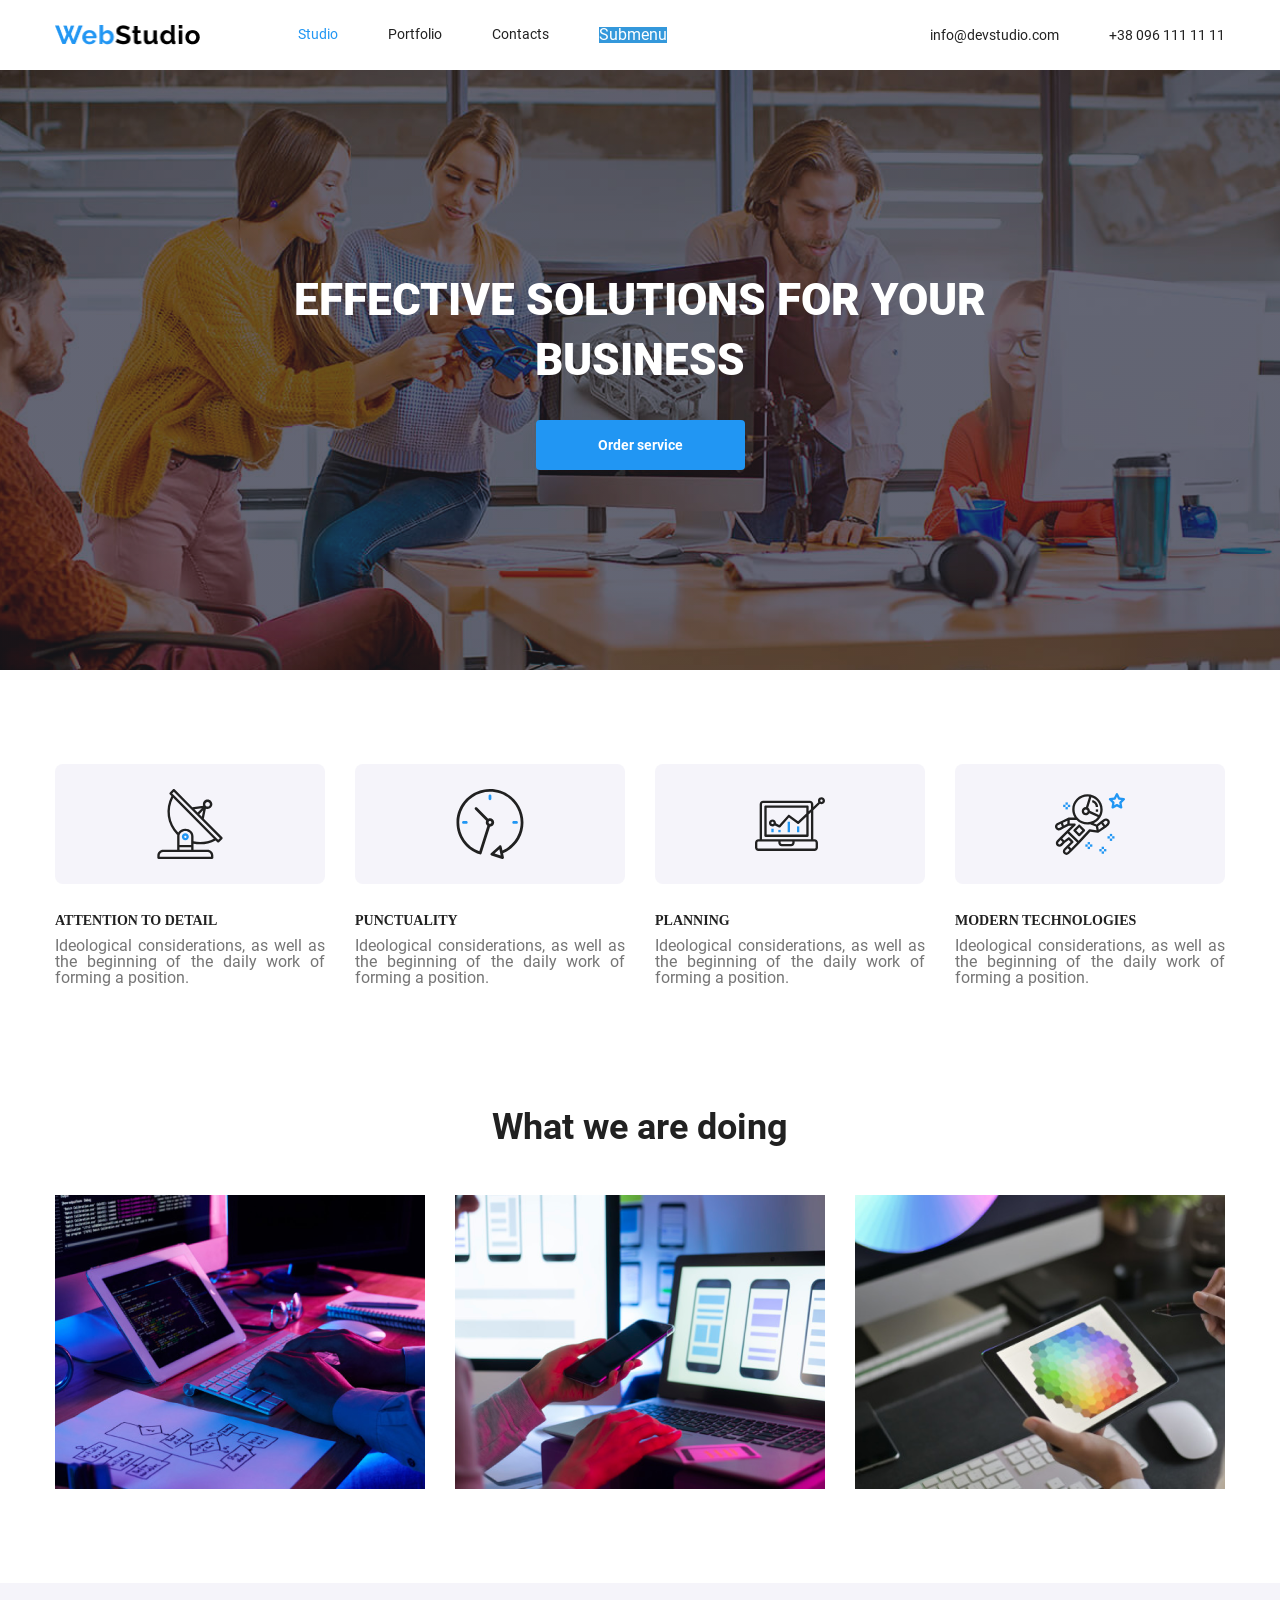
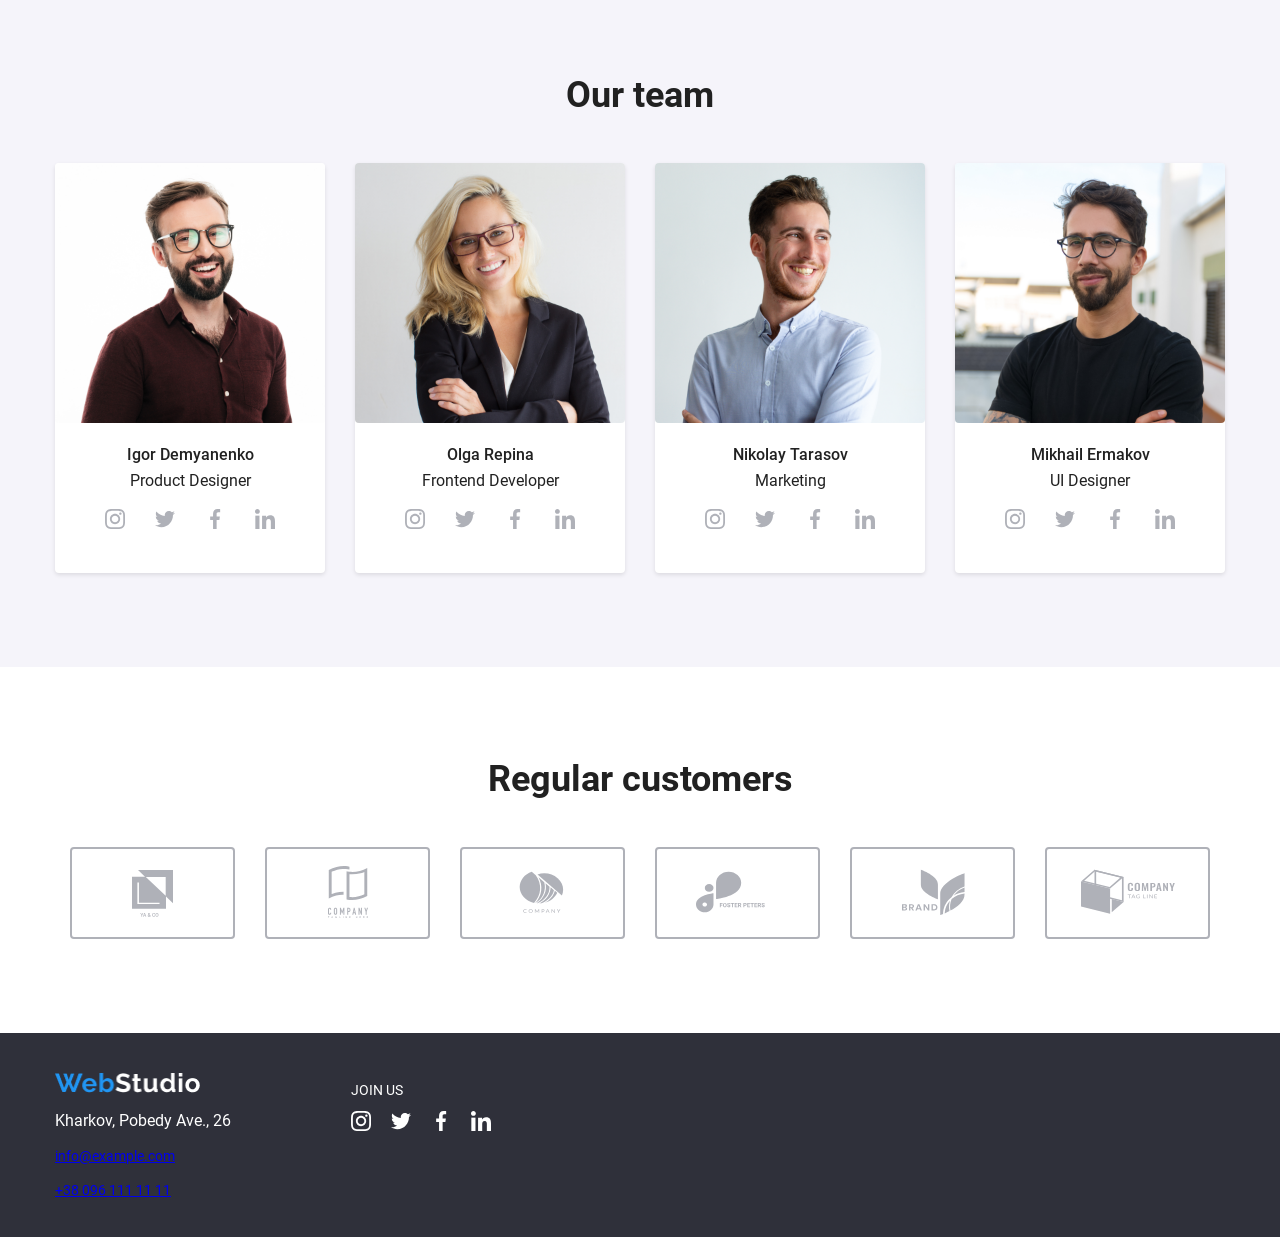
==== index.html @ 9ac404d4 "first commit" ====
<!DOCTYPE html>
<html lang="en">

<head>
    <meta charset="UTF-8">
    <meta name="viewport" content="width=device-width, initial-scale=1.0">
    <link rel="stylesheet" href="css/reset.css">
    <link rel="stylesheet" href="css/styles.css">
    <title>Web Studio site</title>
</head>

<body>
    <header class="header">
        <div class="container header-container">
            <!-- LOGO -->
            <a class="header-logo" href="#">
                <img src="img/logo-header.png" alt="Web Studio" width="144" height="20">
            </a>
            <!-- MENU -->
            <ul class="header-list">
                <li>
                    <a class="active" href="#">Studio</a>
                </li>
                <li>
                    <a href="portfolio.html">Portfolio</a>
                </li>
                <li>
                    <a href="#">Contacts</a>
                </li>
                <li class="menu-item">
                    <a href="#">Submenu</a>
                    <ul class="submenu">
                        <li><a href="#">Submenu item 1</a></li>
                        <li><a href="#">Submenu item 2</a></li>
                        <li><a href="#">Submenu item 3</a></li>
                        <li class="submenu-item-4">
                            <a href="#">Hover</a>
                            <ul class="submenu-left">
                                <li><a href="#">Item</a></li>
                            </ul>
                        </li>
                    </ul>
                </li>
            </ul>
            <!-- CONTACTS -->
            <div class="header-contacts">
                <a href="mailto:info@devstudio.com">info@devstudio.com</a>
                <a href="tel:+380961111111">+38 096 111 11 11</a>
            </div>
        </div>
    </header>

    <main>
        <!-- HERO -->
        <section class="hero">
            <div class="container hero-container">
                <h1 class="hero-title">Effective solutions for your business</h1>
                <a class="hero-btn btn" href="#">Order service</a>
            </div>
        </section>

        <!-- ABOUT -->
        <section class="about">
            <div class="container">
                <div class="about-cards">
                    <div class="about-card">
                        <h2 class="about-card-title">Attention to detail</h2>
                        <p class="about-card-desc">Ideological considerations, as well as the beginning of the daily
                            work of forming
                            a position.</p>
                    </div>
                    <div class="about-card">
                        <h2 class="about-card-title">Punctuality</h2>
                        <p class="about-card-desc">Ideological considerations, as well as the beginning of the daily
                            work of forming
                            a position.</p>
                    </div>
                    <div class="about-card">
                        <h2 class="about-card-title">Planning</h2>
                        <p class="about-card-desc">Ideological considerations, as well as the beginning of the daily
                            work of forming
                            a position.</p>
                    </div>
                    <div class="about-card">
                        <h2 class="about-card-title">Modern technologies</h2>
                        <p class="about-card-desc">Ideological considerations, as well as the beginning of the daily
                            work of forming
                            a position.</p>
                    </div>
                </div>
            </div>
        </section>

        <!--What we are doing-->
        <section class="activities">
            <div class="container">
            <h2 class="do-title">What we are doing</h2>
            <div class="activity-images">
                <div class="do-card"><img class="do-card-img" src="img/img1.png" alt="img1"></div>
                <div class="do-card"><img class="do-card-img" src="img/img2.png" alt="img2"></div>
                <div class="do-card"><img class="do-card-img" src="img/img3.png"  alt="img3"></div>
                </div>
            </div>
        </section>

            <!--Our team--> 
        <section class="team">
            <div class="container">
            <h2 class="team-title">Our team</h2>
            <div class="team-members">
                <div class="member">
                    <img src="img/team1.png" alt="team1"> <div>
                    <h4>Igor Demyanenko</h4>
                    <p>Product Designer</p> 
                        <ul class="team-icons">
                            <li>
                                <a class="instagram" href="https://instagram.com" target="_blank">
                                    <svg class="team-icn">
                                        <use href="img/sprites.svg#instagram-team1"></use>
                                    </svg>
                                </a>
                            </li>
                            <li>
                                <a class="twitter" href="https://twitter.com" target="_blank">
                                    <svg class="team-icn">
                                        <use href="img/sprites.svg#twiter-team2"></use>
                                    </svg>
                                </a>
                            </li>
                            <li>
                                <a class="facebook" href="https://facebook.com" target="_blank">
                                    <svg class="team-icn">
                                        <use href="img/sprites.svg#facebook-team3"></use>
                                    </svg>
                                </a>
                            </li>
                            <li>
                                <a class="linkedin" href="https://linkedin.com" target="_blank">
                                    <svg class="team-icn">
                                        <use href="img/sprites.svg#linkedin-team4"></use>
                                    </svg>
                                </a>
                            </li>
                        </ul>
                </div>
                </div>
                <div class="member">
                    <img src="img/team2.png" alt="team2">
                    <div>
                    <h4>Olga Repina</h4>
                    <p>Frontend Developer</p> 
                <ul class="team-icons">
                    <li>
                        <a class="instagram" href="https://instagram.com" target="_blank">
                            <svg class="team-icn">
                                <use href="img/sprites.svg#instagram-team1"></use>
                            </svg>
                        </a>
                    </li>
                    <li>
                        <a class="twitter" href="https://twitter.com" target="_blank">
                            <svg class="team-icn">
                                <use href="img/sprites.svg#twiter-team2"></use>
                            </svg>
                        </a>
                    </li>
                    <li>
                        <a class="facebook" href="https://facebook.com" target="_blank">
                            <svg class="team-icn">
                                <use href="img/sprites.svg#facebook-team3"></use>
                            </svg>
                        </a>
                    </li>
                    <li>
                        <a class="linkedin" href="https://linkedin.com" target="_blank">
                            <svg class="team-icn">
                                <use href="img/sprites.svg#linkedin-team4"></use>
                            </svg>
                        </a>
                    </li>
                </ul>
            </div>
                </div>
                <div class="member">
                    <img src="img/team3.png" alt="team3"> <div>
                    <h4>Nikolay Tarasov</h4>
                    <p>Marketing</p> 
                <ul class="team-icons">
                    <li>
                        <a class="instagram" href="https://instagram.com" target="_blank">
                            <svg class="team-icn">
                                <use href="img/sprites.svg#instagram-team1"></use>
                            </svg>
                        </a>
                    </li>
                    <li>
                        <a class="twitter" href="https://twitter.com" target="_blank">
                            <svg class="team-icn">
                                <use href="img/sprites.svg#twiter-team2"></use>
                            </svg>
                        </a>
                    </li>
                    <li>
                        <a class="facebook" href="https://facebook.com" target="_blank">
                            <svg class="team-icn">
                                <use href="img/sprites.svg#facebook-team3"></use>
                            </svg>
                        </a>
                    </li>
                    <li>
                        <a class="linkedin" href="https://linkedin.com" target="_blank">
                            <svg class="team-icn">
                                <use href="img/sprites.svg#linkedin-team4"></use>
                            </svg>
                        </a>
                    </li>
                </ul>
            </div>
                </div>
                <div class="member">
                    <img src="img/team4.png" alt="team4"> <div>
                    <h4>Mikhail Ermakov</h4>
                    <p>UI Designer</p> 
                <ul class="team-icons">
                    <li>
                        <a class="instagram" href="https://instagram.com" target="_blank">
                            <svg class="team-icn">
                                <use href="img/sprites.svg#instagram-team1"></use>
                            </svg>
                        </a>
                    </li>
                    <li>
                        <a class="twitter" href="https://twitter.com" target="_blank">
                            <svg class="team-icn">
                                <use href="img/sprites.svg#twiter-team2"></use>
                            </svg>
                        </a>
                    </li>
                    <li>
                        <a class="facebook" href="https://facebook.com" target="_blank">
                            <svg class="team-icn">
                                <use href="img/sprites.svg#facebook-team3"></use>
                            </svg>
                        </a>
                    </li>
                    <li>
                        <a class="linkedin" href="https://linkedin.com" target="_blank">
                            <svg class="team-icn">
                                <use href="img/sprites.svg#linkedin-team4"></use>
                            </svg>
                        </a>
                    </li>
                </ul>
            </div>
                </div>
            </div>
            </div>
        </section>

        <!--Our customers-->
        <section class="customers">
            <div class="container-customers">
                <h2 class="customers-title">Regular customers</h2>
                <div class="icons">
                <div class="icon"><svg class="customer-icn"><use href="img/sprites.svg#customer1"></use>
                </svg> </div>
                <div class="icon"><svg class="customer-icn"><use href="img/sprites.svg#customer2"></use>
                </svg> </div>
                <div class="icon"><svg class="customer-icn"><use href="img/sprites.svg#customer3"></use>
                </svg> </div>
                <div class="icon"><svg class="customer-icn"><use href="img/sprites.svg#customer4"></use>
                </svg> </div>
                <div class="icon"><svg class="customer-icn"><use href="img/sprites.svg#customer5"></use>
                </svg> </div>
                <div class="icon"><svg class="customer-icn"><use href="img/sprites.svg#customer6"></use>
                </svg> </div>
                </div>
            </div>
        </section>

    </main>
</body>
<!--footer-->
<footer>
    <div class="footer-container container">
    <div class="footer-content-container">
        <img src="img/logo-footer.png" alt="logo-footer">
        <p>Kharkov, Pobedy Ave., 26</p>
        <a href="mailto:info@example.com">info@example.com</a>
        <a href="tel:+380961111111">+38 096 111 11 11</a>
    </div>
    <div class="svg-footer">
        <h2 class="icon-title"> JOIN US </h2>
        <ul class="footer-icons">
            <li>
                <a class="instagram" href="https://instagram.com" target="_blank">
                    <svg class="footer-icn">
                        <use href="img/sprites.svg#instagram-team1"></use>
                    </svg>
                </a>
            </li>
            <li>
                <a class="twitter" href="https://twitter.com" target="_blank">
                    <svg class="footer-icn">
                        <use href="img/sprites.svg#twiter-team2"></use>
                    </svg>
                </a>
            </li>
            <li>
                <a class="facebook" href="https://facebook.com" target="_blank">
                    <svg class="footer-icn">
                        <use href="img/sprites.svg#facebook-team3"></use>
                    </svg>
                </a>
            </li>
            <li>
                <a class="linkedin" href="https://linkedin.com" target="_blank">
                    <svg class="footer-icn">
                        <use href="img/sprites.svg#linkedin-team4"></use>
                    </svg>
                </a>
            </li>
        </ul>
    </div>
    </div>
</footer>
</html>
---- css/styles.css ----
@import url('reset.css');

/* GLOBAL CLASSES */
body {
    color: #212121;
    font-size: 14px;
}

.container {
    max-width: 1200px;
    margin: 0 auto;
    padding: 0 15px;
}

.btn {
    display: inline-block;
    padding: 18px 62px;
    text-decoration: none;
    color: #fff;
    background: #2196F3;
    border-radius: 4px;
    cursor: pointer;
    border: 0;
}

/* HEADER */
.header {
    padding: 25px 0;
    font-family: 'Roboto';
    font-weight: 500;
}

.header a {
    text-decoration: none;
    color: #212121;
}

.header a:hover {
    color: #2196F3;
}

.header a.active {
    color: #2196F3;
}

.header-container {
    display: flex;
    align-items: center;
}

.header-logo {
    margin-right: 98px;
}

.header-list {
    display: flex;
    gap: 50px;
}

.header-contacts {
    margin-left: auto;
    display: flex;
    gap: 50px;
}

.menu-item {
    position: relative;
}

.menu-item > a {
    display: block;
    background-color: #3498db;
    color: white;
    font-size: 16px;
}

.submenu {
    display: none;
    position: absolute;
    top: 100%;
    left: 0;
    background-color: #f1f1f1;
    list-style-type: none;
    padding: 10px 0;
    margin: 0;
    min-width: 160px;
    box-shadow: 0px 8px 16px rgba(0, 0, 0, 0.2);
}

.submenu li a {
    display: block;
    padding: 10px 20px;
    color: #333;
    text-decoration: none;
}

.submenu li a:hover {
    background-color: #ddd;
}

.menu-item:hover .submenu {
    display: block;
}

.submenu-item-4 {
    position: relative;
}

.submenu-item-4:hover .submenu-left {
    display: block;
}

.submenu-left {
    display: none;
    position: absolute;
    top: 0;
    left: -160px;
    background-color: #f1f1f1;
    list-style-type: none;
    padding: 10px 1;
    min-width: 160px;
    box-shadow: 0px 8px 16px rgba(0, 0, 0, 0.2);
}

.submenu-left li a {
    display: block;
    padding: 10px 20px;
    color: #333;
    text-decoration: none;
}


/* HERO */

.hero {
    height: 600px;
    background: linear-gradient(rgba(47, 48, 58, .4), rgba(47, 48, 58, .4)), url(../img/background.png) no-repeat center/cover;
    color: #fff;
    display: flex;
    align-items: center;
}

.hero-container {
    text-align: center;
}

.hero-title {
    font-family: 'Roboto';
    font-weight: 900;
    font-size: 44px;
    font-weight: 900;
    line-height: 60px;
    text-transform: uppercase;
    width: 700px;
    margin-bottom: 30px;
}

.hero-btn {
    font-family: 'Roboto';
    font-weight: 700;
}
/* ABOUT */
.about {
    padding: 94px 0;
}

.about-cards {
    display: flex;
    gap: 30px;
    height: 251px;
}

.about-card-title {
    font-weight: 700;
    margin-bottom: 10px;
    text-transform: uppercase;
}

.about-card-desc {
    color: #757575;
    text-align: justify;
}

.about-card {
    flex: 1 1 25%;
    position: relative;
    padding-top: 150px;
}

.about-card::before {
    content: '';
    position: absolute;
    inset: 0;
    height: 120px;
    border-radius: 8px;
    margin-bottom: 20px;
    background: #F5F4FA url(../img/antenna\ 1.svg) no-repeat 50% / 70px 70px;
}

.about-card:nth-child(2)::before {
    background-image: url(../img/clock\ 1.svg);
}

.about-card:nth-child(3)::before {
    background-image: url(../img/diagram\ 1.svg)
}

.about-card:nth-child(4)::before {
    background-image: url(../img/astronaut\ 1.svg);
}

/* What we are doing section */
.activities {
    padding: 0 0 94px;
}

.do-title {
    margin-bottom: 50px;
    text-align: center;
    font-family: 'Roboto';
    font-weight: 700;
    font-size: 36px;
}

.activity-images {
    display: flex;
    gap: 30px;
}

.do-card {
flex: 1 1 30%;
}

.do-card-img {
width: 100%;
height: 294px;
object-fit: cover;
}

/* Our team section */
.team {
    background-color: #F5F4FA;
    padding: 94px 0;
}

.team-title {
        margin-bottom: 50px;
        text-align: center;
        font-family: 'Roboto';
        font-weight: 700;
        font-size: 36px;
}

.team-members {
    display: flex;
    gap: 30px;
}

.member div {
    padding: 24px;
}

.member {
    text-align: center;
    background-color: #fff;
    box-shadow: 0 2px 4px rgba(0, 0, 0, 0.1);
    flex: 1 1 20%;
    gap: 20px;
    border-radius: 4px;
}

.member img {
    width: 100%;
    height: 260px;
    object-fit: cover;
    border-radius: 4px;
}

.member h4 {
        font-family: 'Roboto';
        font-weight: 500;
        font-size: 16px;
        margin: 0 0 18;
}

.member p {
    font-family: 'Roboto';
    font-weight: 400;
    font-size: 16px;
    padding-top: 10px;
    }

.team-icons {
    display: flex;
    gap: 30px;
    margin: 20px;
    justify-content: center;
}

.team-icn {
    display: block;
    width: 20px;
    height: 20px;
    fill: #AFB1B8;
    transition: all .3s linear;
}

.team-icn:hover {
    fill: rgb(131, 131, 236);
}


/*customers*/
.customers{
    padding: 0 0 94px;
}

.container-customers {
    margin: 0 auto;
    padding: 0 15px;
    max-width: 1170px;
    justify-content: center;
    
}

.icons {
    gap: 30px;
    display: flex;
}

.icon {
    border: 2px solid #AFB1B8;
    height: 92px;
    flex: 1 1 15%;
    display: flex;
    justify-content: center;
    align-items: center;
    border-radius: 4px;
    transition: all .3s linear;
}

.customer-icn{
    fill: #AFB1B8;
    width: 106px;
    height: 60px;
    transition: all .3s linear;
}

.customer-icn:hover {
    fill: rgb(131, 131, 236);
}

.icon:hover {
    border-color: rgb(131, 131, 236);
}

.customers-title {
    margin-bottom: 50px;
    margin-top: 94px;
    text-align: center;
    font-family: 'Roboto';
    font-weight: 700;
    font-size: 36px;
}


/*
.icon{
    flex: 1 1 15%;
    height: 92px;
    background: url(../img/customer1.svg) no-repeat 50% / 106px 60px;
    border: 1px solid #AFB1B8;
    border-radius: 8px;
}

.icon:nth-child(2) {
    background: url(../img/customer2.svg) no-repeat 50% / 106px 60px;
}

.icon:nth-child(3) {
    background: url(../img/customer3.svg) no-repeat 50%;
}
.icon:nth-child(4) {
    background: url(../img/customer4.svg) no-repeat 50%;
}

.icon:nth-child(5) {
    background: url(../img/customer5.svg) no-repeat 50%;
}

.icon:nth-child(6) {
    background: url(../img/customer6.svg) no-repeat 50%;
}

.customers-title {
    margin-bottom: 50px;
    margin-top: 94px;
    text-align: center;
    font-family: 'Roboto';
    font-weight: 700;
    font-size: 36px;
}
*/
/* Footer */
footer {
    background-color: #2F303A ;
    color: #FFFFFF;
    padding: 40px 0;
}

.footer-container {
    display: flex;
    width: 100%;
    gap: 50px;
}

.footer-content-container {
    display: flex;
    flex-flow: column;
    gap: 20px;
}

.svg-footer {
    padding: 10px 70px;
}
.footer-icons {
    display: flex;
    gap: 20px;
}

.footer-icn {
    display: block;
    width: 20px;
    height: 20px;
    fill: white;
    transition: all .3s linear;
}

.footer-icn:hover {
    fill: rgb(131, 131, 236);
}




/*
.footer-icons li a {
    display: block;
    width: 44px;
    height: 44px;
}
background: url(../img//instagram-1-footer.svg) no-repeat 50%/44px;

.footer-icons li:nth-child(2) a {
    background: url(../img/twitter-footer.svg) no-repeat 50%/44px;
}

.footer-icons li:nth-child(3) a {
    background: url(../img/facebook-footer.svg) no-repeat 50%/44px;
}

.footer-icons li:nth-child(4) a {
    background: url(../img/linkedin-footer.svg) no-repeat 50%/44px;
}
*/

.icon-title {
    font-family: 'Roboto';
    font-weight: 400;
    font-size: 14px;
    margin-bottom: 14px;
}

a {
    align-self: flex-start;
}

img {
    width: 145px;
}

a, p {
    font-family: 'Roboto';
    font-weight: 400;
    font-size: 14px;
    gap: 20px;
}


/*second page*/

.main-portfolio {
    max-width: 1170px;
    margin: 40px auto;
    padding: 0 15px;
}

.menu-container {
    text-align: center;
}

.menu-btn {
    display: inline-block;
    padding: 18px 62px;
    text-decoration: none;
    color: #212121;
    background: #F5F4FA;
    border-radius: 4px;
    cursor: pointer;
    border: 0;
}

.all {
    display: inline-block;
    padding: 18px 62px;
    text-decoration: none;
    color: #fff;
    background: #2196F3;
    border-radius: 4px;
    cursor: pointer;
    border: 0;
}

/*portfolio cards*/

.cards {
    display: flex;
    flex-wrap: wrap;
    justify-content: space-between;
    gap: 20px;
}

.card {
    background-color: #fff;
    box-shadow: 0 4px 6px rgba(0, 0, 0, 0.1);
    padding: 15px;
    flex: 1 1 calc(33.333% - 20px);
    box-sizing: border-box;
    position: relative;
}

.portfolio-img img {
    display: block;
    width: 100%;
    height: auto;
}

.card-text {
    padding: 10px;
}

h4 {
    font-family: 'Roboto';
    font-weight: 700;
    font-size: 18px;
}

p {
    font-family: 'Roboto';
    font-weight: 400;
    font-size: 16px;
}

.cards-title {
    height: 294px;
    background: rgba(33, 150, 243, 0.898);
    color: white;
    display: flex;
    justify-content: center;
    align-items: center;
    position: absolute;
    top: 0;
    left: 0;
    right: 0;
    opacity: 0;
    font-family: 'Roboto';
    font-weight: 400;
    font-size: 18px;
    padding: 24px;
}

.card:hover .cards-title {
    opacity: 1;
}
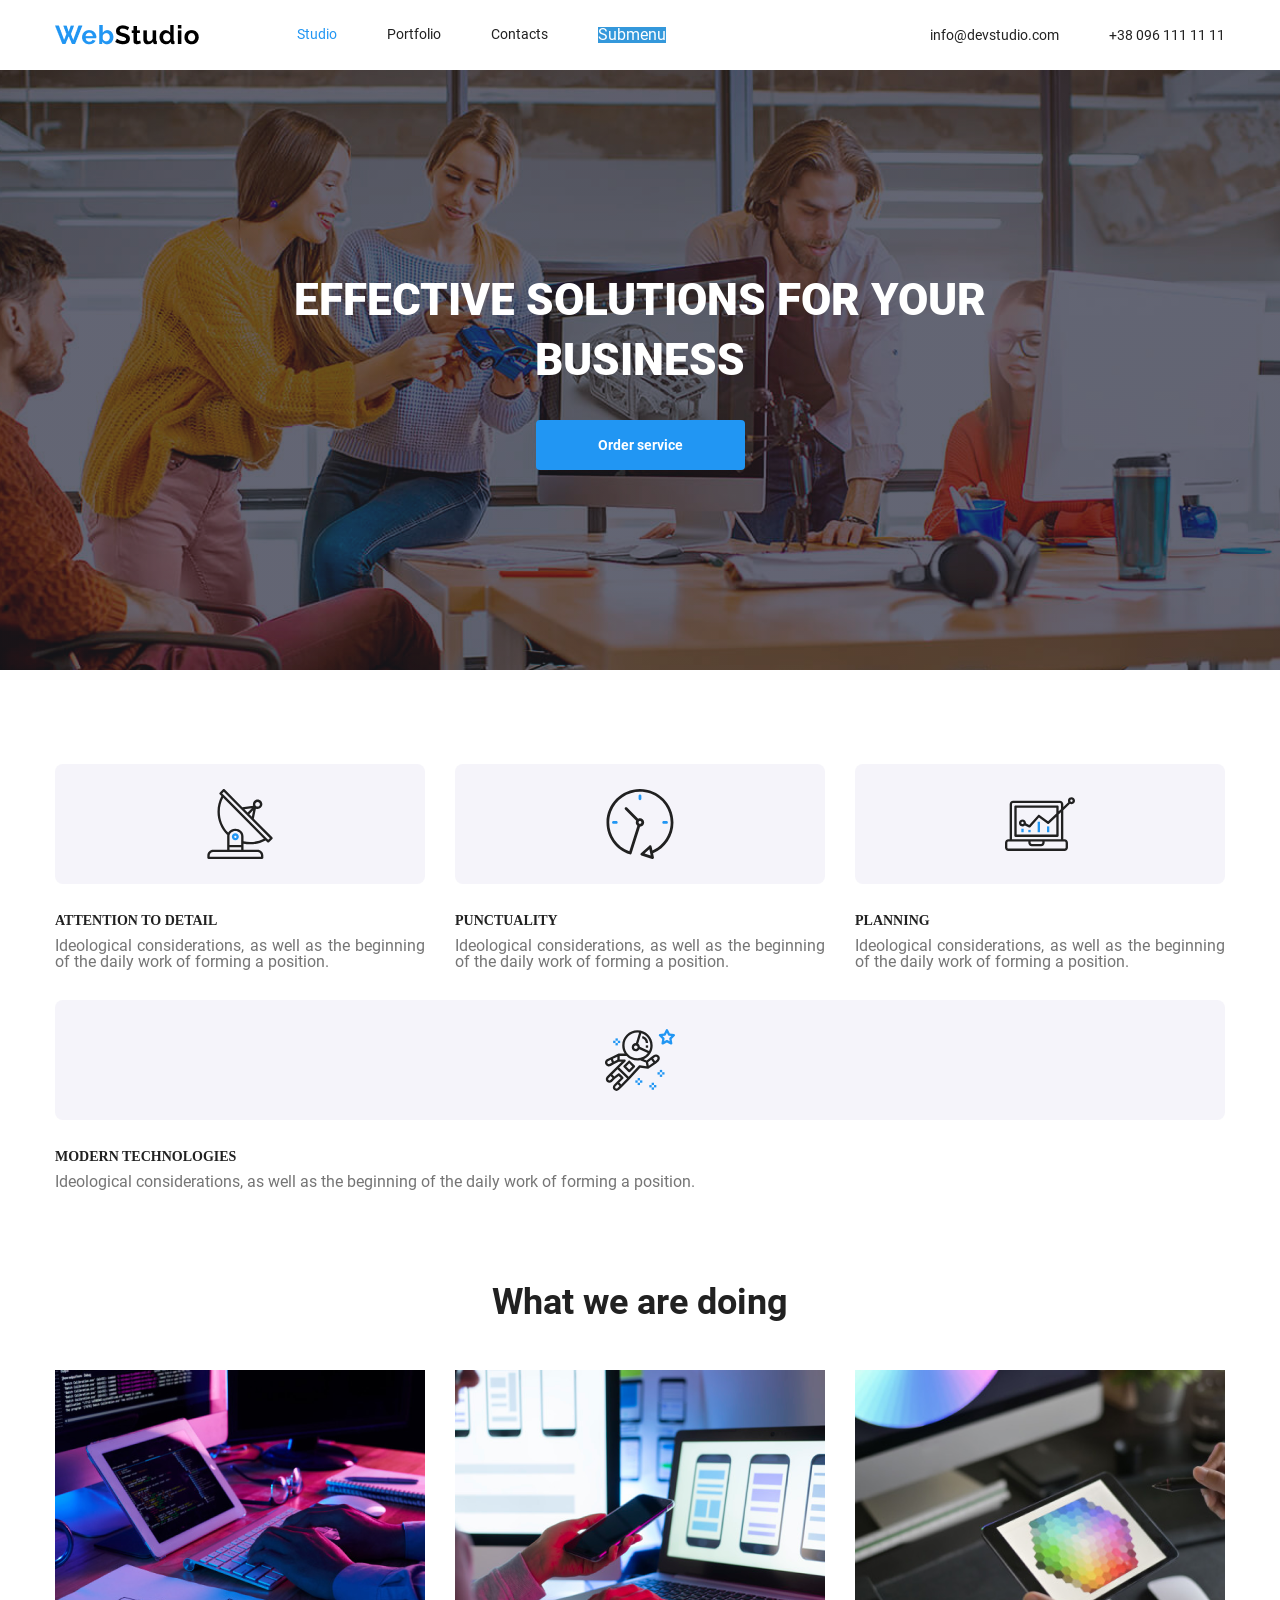
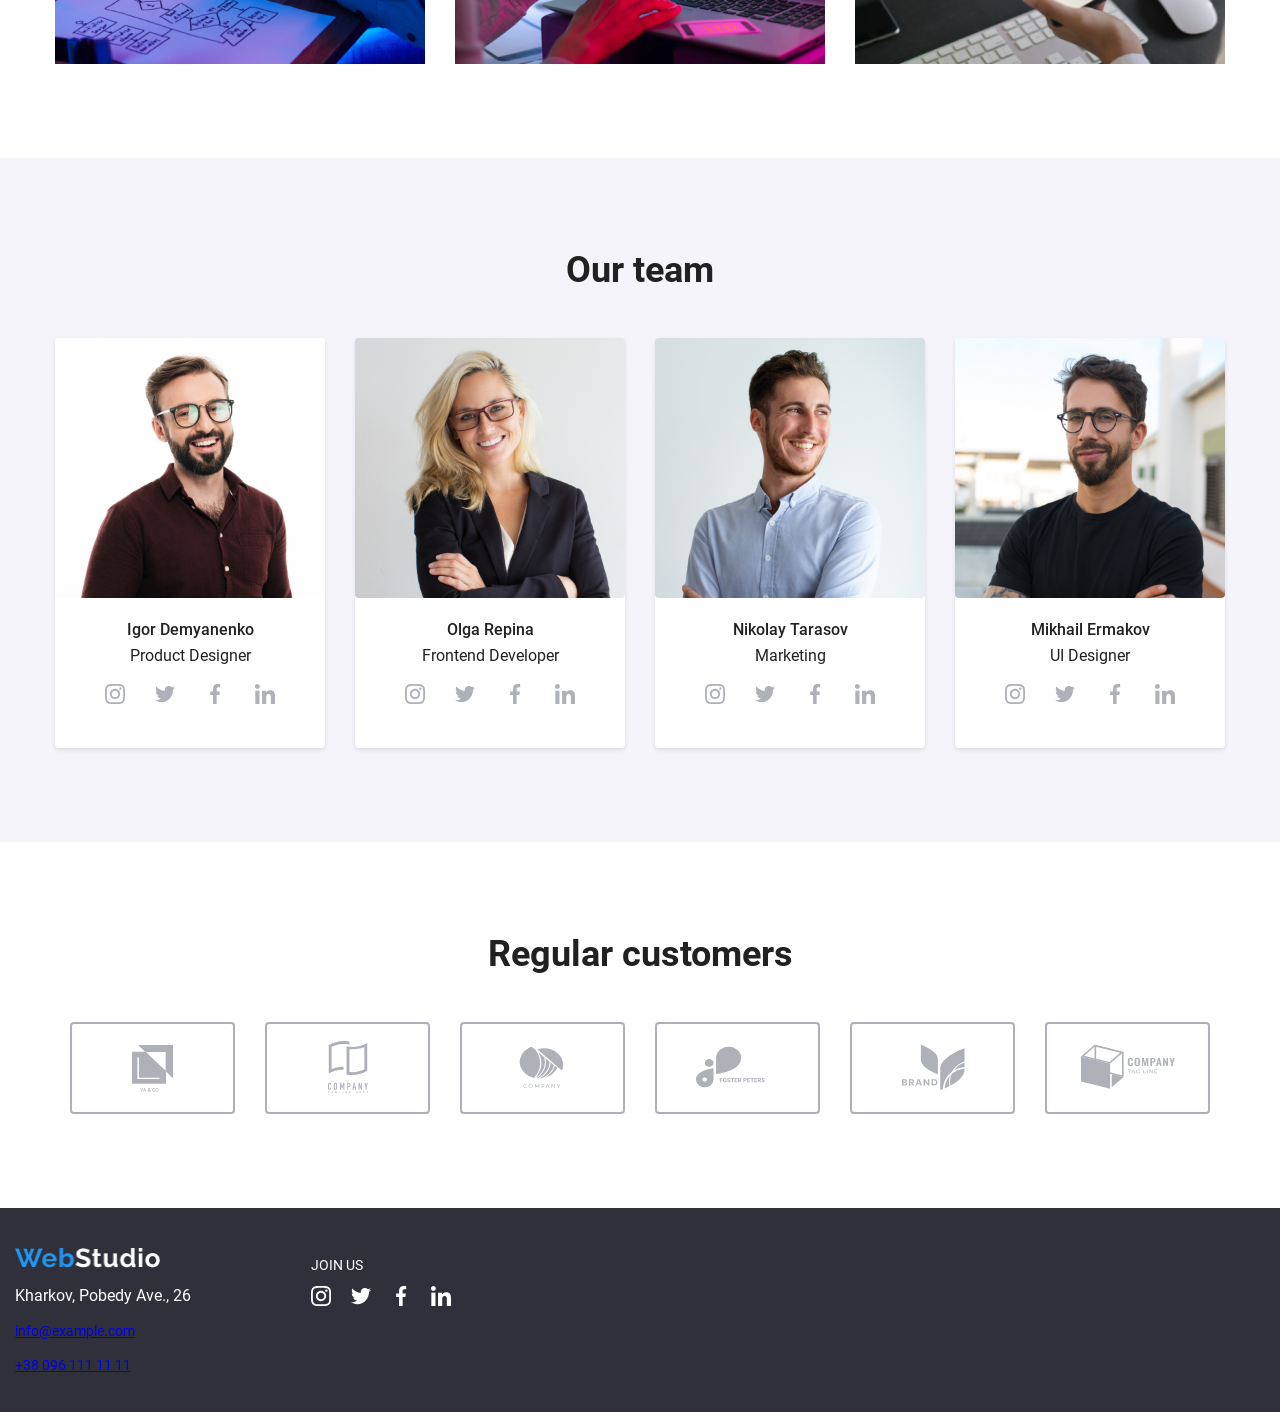
==== commit 3a82edb1: "commit" ====
--- a/index.html
+++ b/index.html
@@ -47,6 +47,10 @@
                 <a href="mailto:info@devstudio.com">info@devstudio.com</a>
                 <a href="tel:+380961111111">+38 096 111 11 11</a>
             </div>
+            <!--Burger-->
+            <div class="header-burger">
+                <span></span>
+            </div>
         </div>
     </header>
 
@@ -94,7 +98,7 @@
         <!--What we are doing-->
         <section class="activities">
             <div class="container">
-            <h2 class="do-title">What we are doing</h2>
+            <h2 class="do-title title">What we are doing</h2>
             <div class="activity-images">
                 <div class="do-card"><img class="do-card-img" src="img/img1.png" alt="img1"></div>
                 <div class="do-card"><img class="do-card-img" src="img/img2.png" alt="img2"></div>
@@ -106,7 +110,7 @@
             <!--Our team--> 
         <section class="team">
             <div class="container">
-            <h2 class="team-title">Our team</h2>
+            <h2 class="team-title title">Our team</h2>
             <div class="team-members">
                 <div class="member">
                     <img src="img/team1.png" alt="team1"> <div>
@@ -260,7 +264,7 @@
         <!--Our customers-->
         <section class="customers">
             <div class="container-customers">
-                <h2 class="customers-title">Regular customers</h2>
+                <h2 class="customers-title title">Regular customers</h2>
                 <div class="icons">
                 <div class="icon"><svg class="customer-icn"><use href="img/sprites.svg#customer1"></use>
                 </svg> </div>
--- a/css/styles.css
+++ b/css/styles.css
@@ -61,6 +61,10 @@
     margin-left: auto;
     display: flex;
     gap: 50px;
+}
+
+.header-burger {
+    display: none;
 }
 
 .menu-item {
@@ -151,7 +155,7 @@
     font-weight: 900;
     line-height: 60px;
     text-transform: uppercase;
-    width: 700px;
+    max-width: 700px;
     margin-bottom: 30px;
 }
 
@@ -167,7 +171,7 @@
 .about-cards {
     display: flex;
     gap: 30px;
-    height: 251px;
+    flex-wrap: wrap;
 }
 
 .about-card-title {
@@ -232,7 +236,7 @@
 }
 
 .do-card-img {
-width: 100%;
+max-width: 100%;
 height: 294px;
 object-fit: cover;
 }
@@ -244,11 +248,11 @@
 }
 
 .team-title {
-        margin-bottom: 50px;
-        text-align: center;
-        font-family: 'Roboto';
-        font-weight: 700;
-        font-size: 36px;
+    margin-bottom: 50px;
+    text-align: center;
+    font-family: 'Roboto';
+    font-weight: 700;
+    font-size: 36px;
 }
 
 .team-members {
@@ -270,17 +274,17 @@
 }
 
 .member img {
-    width: 100%;
+    max-width: 100%;
     height: 260px;
     object-fit: cover;
     border-radius: 4px;
 }
 
 .member h4 {
-        font-family: 'Roboto';
-        font-weight: 500;
-        font-size: 16px;
-        margin: 0 0 18;
+    font-family: 'Roboto';
+    font-weight: 500;
+    font-size: 16px;
+    margin: 0 0 18;
 }
 
 .member p {
@@ -299,7 +303,7 @@
 
 .team-icn {
     display: block;
-    width: 20px;
+    max-width: 20px;
     height: 20px;
     fill: #AFB1B8;
     transition: all .3s linear;
@@ -341,7 +345,7 @@
 
 .customer-icn{
     fill: #AFB1B8;
-    width: 106px;
+    max-width: 106px;
     height: 60px;
     transition: all .3s linear;
 }
@@ -410,7 +414,7 @@
 
 .footer-container {
     display: flex;
-    width: 100%;
+    max-width: 100%;
     gap: 50px;
 }
 
@@ -418,51 +422,30 @@
     display: flex;
     flex-flow: column;
     gap: 20px;
+    text-align: center;
 }
 
 .svg-footer {
     padding: 10px 70px;
 }
+
 .footer-icons {
     display: flex;
     gap: 20px;
+    text-align: center;
 }
 
 .footer-icn {
     display: block;
-    width: 20px;
+    max-width: 20px;
     height: 20px;
     fill: white;
     transition: all .3s linear;
 }
 
 .footer-icn:hover {
-    fill: rgb(131, 131, 236);
-}
-
-
-
-
-/*
-.footer-icons li a {
-    display: block;
-    width: 44px;
-    height: 44px;
-}
-background: url(../img//instagram-1-footer.svg) no-repeat 50%/44px;
-
-.footer-icons li:nth-child(2) a {
-    background: url(../img/twitter-footer.svg) no-repeat 50%/44px;
-}
-
-.footer-icons li:nth-child(3) a {
-    background: url(../img/facebook-footer.svg) no-repeat 50%/44px;
-}
-
-.footer-icons li:nth-child(4) a {
-    background: url(../img/linkedin-footer.svg) no-repeat 50%/44px;
-}
-*/
+    fill: rgb(26, 99, 55);
+}
 
 .icon-title {
     font-family: 'Roboto';
@@ -476,7 +459,7 @@
 }
 
 img {
-    width: 145px;
+    max-width: 145px;
 }
 
 a, p {
@@ -541,8 +524,8 @@
 
 .portfolio-img img {
     display: block;
-    width: 100%;
-    height: auto;
+    max-width: 100%;
+    max-height: 294px;
 }
 
 .card-text {
@@ -581,4 +564,184 @@
 
 .card:hover .cards-title {
     opacity: 1;
-}+}
+
+@media screen and (max-width: 992px) {
+    .title {
+        font-style: 28px;
+    }
+
+    .header-logo {
+        margin-right: 30px;
+    }
+
+    .header-list, .header-contacts {
+        gap: 20px;
+    }
+
+    .hero {
+        height: 450px;
+    }
+
+    .hero-title {
+        font-size: 28px;
+    }
+
+    .about {
+        padding: 40px 0;
+    }
+
+    .about-cards {
+        row-gap: 30px;
+    }
+
+    .about-card {
+        flex-basis: 33.333%;
+    }
+
+    .activities {
+        padding-bottom: 40px;
+    }
+
+    .do-title {
+        margin-bottom: 30px;
+    }
+
+    .do-card {
+        flex: 1 1 45%;
+    }
+
+    .do-card-img {
+        height: 225px;
+    }
+
+    .team {
+        padding: 40px 0;
+    }
+
+    .team-title {
+        margin-bottom: 30px;
+    }
+
+    .team-members {
+        flex-flow: wrap;
+    }
+
+    .member {
+        flex: 1 1 45%;
+    }
+}
+
+@media screen and (max-width: 800px) {
+
+    .header-list,
+    .header-contacts {
+        display: none;
+    }
+
+    .header-burger {
+        display: block;
+        width: 40px;
+        height: 24px;
+        margin-left: auto;
+        position: relative;
+        cursor: pointer;
+    }
+
+    .header-burger::before,
+    .header-burger::after,
+    span {
+        content: '';
+        position: absolute;
+        top: 0;
+        left: 0;
+        right: 0;
+        height: 4px;
+        background: #3498db;
+    }
+
+    .header-burger::after {
+        top: auto;
+        bottom: 0;
+    }
+
+    span {
+        top: 50%;
+        transform: translateY(-50%);
+    }
+
+    .hero {
+        height: 400px;
+    }
+
+    .hero-title {
+        font-size: 26px;
+        margin-bottom: 10px;
+        line-height: 42px;
+    }
+
+    .member img {
+        box-shadow: 0 2px 4px rgba(0, 0, 0, 0.2);
+    }
+
+    .customers {
+        display: none;
+    }
+}
+
+@media screen and (max-width: 480px) {
+
+    .about-card {
+        flex-basis: 100%;
+    }
+
+    .about-card-title {
+        text-align: center;
+        
+    } 
+
+    .activities {
+        display: none;
+    }
+
+    .customers {
+        display: none;
+    }
+
+    .hero-title {
+        font-size: 28px;
+    }
+
+    .footer-container {
+        flex-wrap: wrap;
+        justify-content: center;
+        text-align: center;
+        gap: 40px;
+    }
+
+    .menu-container {
+        text-align: left;
+    }
+
+    .menu-btn {
+        margin: 15px;
+        font-size: 16px;
+    }
+
+    .cards {
+        flex-flow: wrap;
+    }
+
+    .card {
+        flex: 1 1 50%;
+        margin: 15px 0;
+    }
+
+    .portfolio-img img {
+        width: 100%;
+    }
+
+    .cards-title {
+        margin: 15px 0;
+    }
+}
